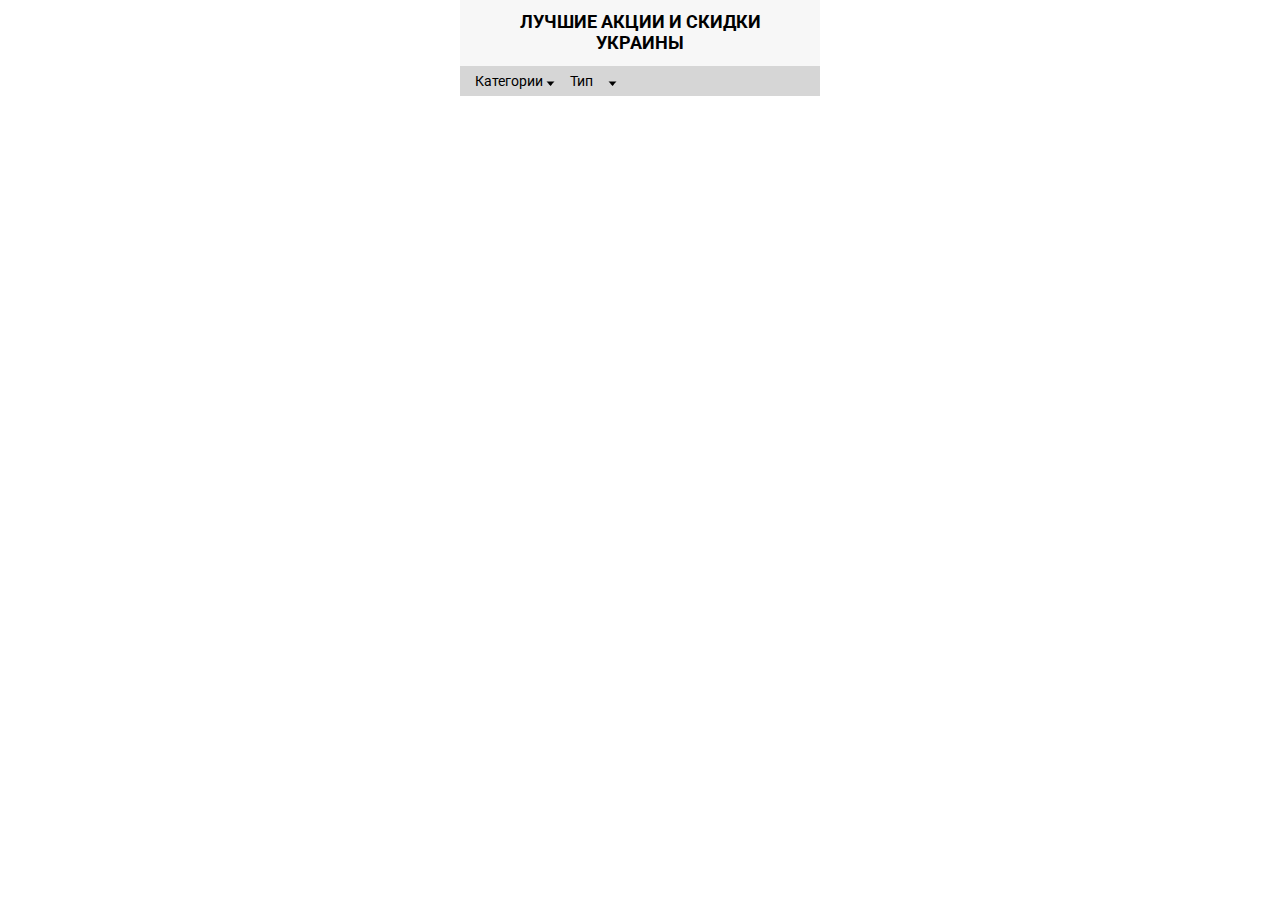
==== index.html @ d0452184 "first commit" ====
<!DOCTYPE html>
<html lang="en">
<head>
    <meta charset="UTF-8">
    <title>Top promotions</title>
    <link rel="stylesheet" href="style.css">
    <link href="https://fonts.googleapis.com/css?family=Roboto&display=swap" rel="stylesheet">

</head>
<body>
<div class="mob-bl">
    <header class="mob-bl__header">
        <div class="mob-bl__header-h">
            <p>Лучшие акции и скидки украины</p>
        </div>
        <div class="mob-bl__header-m">
            <div class="mob-bl__header-m-btn-wrap">
                <div class="mob-bl__header-m-btn mob-bl__header-m-btn--category">
                    <div class="mob-bl__header-m-btn-text">Категории</div>
                    <div class="mob-bl__header-m-btn-img-wrap">
                        <img class="mob-bl__header-m-btn-img mob-bl__header-m-btn-img--category" src="img/icon/arrow-down.png" alt="">
                    </div>
                </div>
                <div class="mob-bl__header-m-btn mob-bl__header-m-btn--type">Тип</div>
                <div class="mob-bl__header-m-btn-img-wrap">
                    <img class="mob-bl__header-m-btn-img mob-bl__header-m-btn-img--type" src="img/icon/arrow-down.png" alt="">
                </div>
            </div>
            <div></div>
        </div>
    </header>
</div>

<script src="js/jQuery_v3.4.1.js"></script>
<script src="js/main.js"></script>
</body>
</html>
---- style.css ----
/*styles for general block*/
html, body, p {
    margin: 0;
    padding: 0;
    font-size: 100%;
}


/*mob-promotion*/
.mob-bl{
    max-width: 360px;
    margin: 0 auto;
    font-family: 'Roboto', sans-serif;
}
.mob-bl__header {
    width: 100%;
}
.mob-bl__header-h {
    padding: 12px 15px;
    box-sizing: border-box;
    text-align: center;
    font-size: 1.1em;
    font-weight: bold;
    line-height: 21px;
    text-transform: uppercase;
    background: #F7F7F7;
}


/*mob-menu*/
.mob-bl__header-m {
    background: #D6D6D6;
}
.mob-bl__header-m-btn-wrap {
    padding: 7px 15px;
    display: flex;
    font-size: 14px;
    line-height: 16px;
}
.mob-bl__header-m-btn {
    margin-right: 15px;
    display: flex;
    align-items: center;
    cursor: pointer;
}
.mob-bl__header-m-btn-text {
    margin-right: 3px;
}
.main {
    transform: rotate(180deg);
}
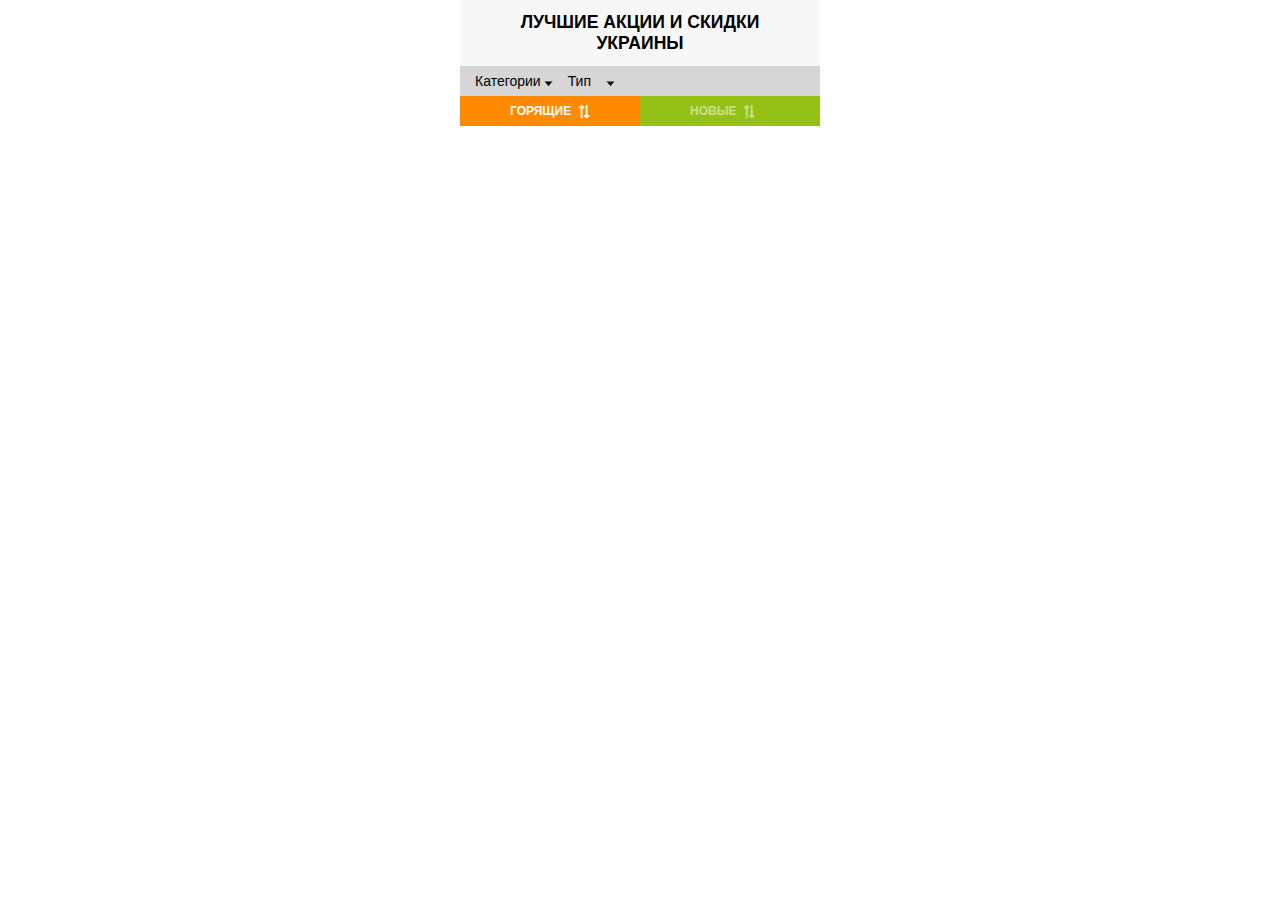
==== commit 8629e932: "tabs" ====
--- a/index.html
+++ b/index.html
@@ -3,9 +3,9 @@
 <head>
     <meta charset="UTF-8">
     <title>Top promotions</title>
-    <link rel="stylesheet" href="style.css">
-    <link href="https://fonts.googleapis.com/css?family=Roboto&display=swap" rel="stylesheet">
-
+    <link rel="stylesheet" href="css/style.css">
+    <link rel="stylesheet" href="css/libs/css/fontawesome.css">
+    <link rel="stylesheet" href="https://use.fontawesome.com/releases/v5.7.1/css/all.css">
 </head>
 <body>
 <div class="mob-bl">
@@ -13,21 +13,43 @@
         <div class="mob-bl__header-h">
             <p>Лучшие акции и скидки украины</p>
         </div>
-        <div class="mob-bl__header-m">
-            <div class="mob-bl__header-m-btn-wrap">
-                <div class="mob-bl__header-m-btn mob-bl__header-m-btn--category">
-                    <div class="mob-bl__header-m-btn-text">Категории</div>
-                    <div class="mob-bl__header-m-btn-img-wrap">
-                        <img class="mob-bl__header-m-btn-img mob-bl__header-m-btn-img--category" src="img/icon/arrow-down.png" alt="">
+        <div class="mob-bl__header-check">
+            <div class="mob-bl__header-check-btn-wrap">
+                <div class="mob-bl__header-check-btn mob-bl__header-check-btn--category">
+                    <div class="mob-bl__header-check-btn-text">Категории</div>
+                    <div class="mob-bl__header-check-btn-img-wrap">
+                        <img class="mob-bl__header-check-btn-img mob-bl__header-check-btn-img--category" src="img/icon/arrow-down.png" alt="">
                     </div>
                 </div>
-                <div class="mob-bl__header-m-btn mob-bl__header-m-btn--type">Тип</div>
-                <div class="mob-bl__header-m-btn-img-wrap">
-                    <img class="mob-bl__header-m-btn-img mob-bl__header-m-btn-img--type" src="img/icon/arrow-down.png" alt="">
+                <div class="mob-bl__header-check-btn mob-bl__header-check-btn--type">Тип</div>
+                <div class="mob-bl__header-check-btn-img-wrap">
+                    <img class="mob-bl__header-check-btn-img mob-bl__header-check-btn-img--type" src="img/icon/arrow-down.png" alt="">
                 </div>
             </div>
-            <div></div>
         </div>
+
+        <!--Tabs-->
+        <div class="mob-bl__tabs">
+            <button class="mob-bl__tab-link mob-bl__tab-link--orange" onclick="openTab(event, 'Hot')">
+                <p>Горящие</p>
+                <i class="fas fa-exchange-alt"></i>
+            </button>
+            <button class="mob-bl__tab-link mob-bl__tab-link--green" onclick="openTab(event, 'New')">
+                <p>Новые</p>
+                <i class="fas fa-exchange-alt"></i>
+            </button>
+        </div>
+
+        <div id="Hot" class="mob-bl__tab-content">
+            <div class="mob-bl__tab-swiper-wrap">
+
+            </div>
+        </div>
+        <div id="New" class="mob-bl__tab-content mob-bl__tab-content--new">
+            <h3>New</h3>
+        </div>
+        <!--End Tabs-->
+
     </header>
 </div>
 
--- a/css/style.css
+++ b/css/style.css
@@ -0,0 +1,87 @@
+/*styles for general block*/
+html, body, p {
+    margin: 0;
+    padding: 0;
+    font-size: 100%;
+}
+
+
+/*mob-promotion*/
+.mob-bl{
+    max-width: 360px;
+    margin: 0 auto;
+    font-family: 'Roboto', sans-serif;
+}
+.mob-bl__header {
+    width: 100%;
+}
+.mob-bl__header-h {
+    padding: 12px 15px;
+    box-sizing: border-box;
+    text-align: center;
+    font-size: 1.1em;
+    font-weight: bold;
+    line-height: 21px;
+    text-transform: uppercase;
+    background: #F7F7F7;
+}
+
+
+/*mob-menu*/
+.mob-bl__header-check {
+    background: #D6D6D6;
+}
+.mob-bl__header-check-btn-wrap {
+    padding: 7px 15px;
+    display: flex;
+    font-size: 14px;
+    line-height: 16px;
+}
+.mob-bl__header-check-btn {
+    margin-right: 15px;
+    display: flex;
+    align-items: center;
+    cursor: pointer;
+}
+.mob-bl__header-check-btn-text {
+    margin-right: 3px;
+}
+.main {
+    transform: rotate(180deg);
+}
+/*mob-tabs*/
+.mob-bl__tab-content--new {
+    display: none;
+}
+.mob-bl__tabs{
+    display: flex;
+}
+.mob-bl__tab-link {
+    width: 50%;
+    padding: 8px 50px;
+    text-transform: uppercase;
+    border: none;
+    color: #ffffff;
+    font-weight: bold;
+    cursor: pointer;
+    position: relative;
+    display: flex;
+    outline: none;
+}
+.mob-bl__tab-link p {
+    font-size: 12px;
+}
+.mob-bl__tab-link--orange {
+    background-color: #FF8A00;
+}
+.mob-bl__tab-link--green {
+    background-color: #95C117;
+
+}
+.mob-bl__tab-link .fas.fa-exchange-alt {
+    transform: rotate(90deg);
+    margin-left: 5px;
+}
+.mob-bl__tab-link--green .fas.fa-exchange-alt, .mob-bl__tab-link--green p {
+    opacity: 50%;
+}
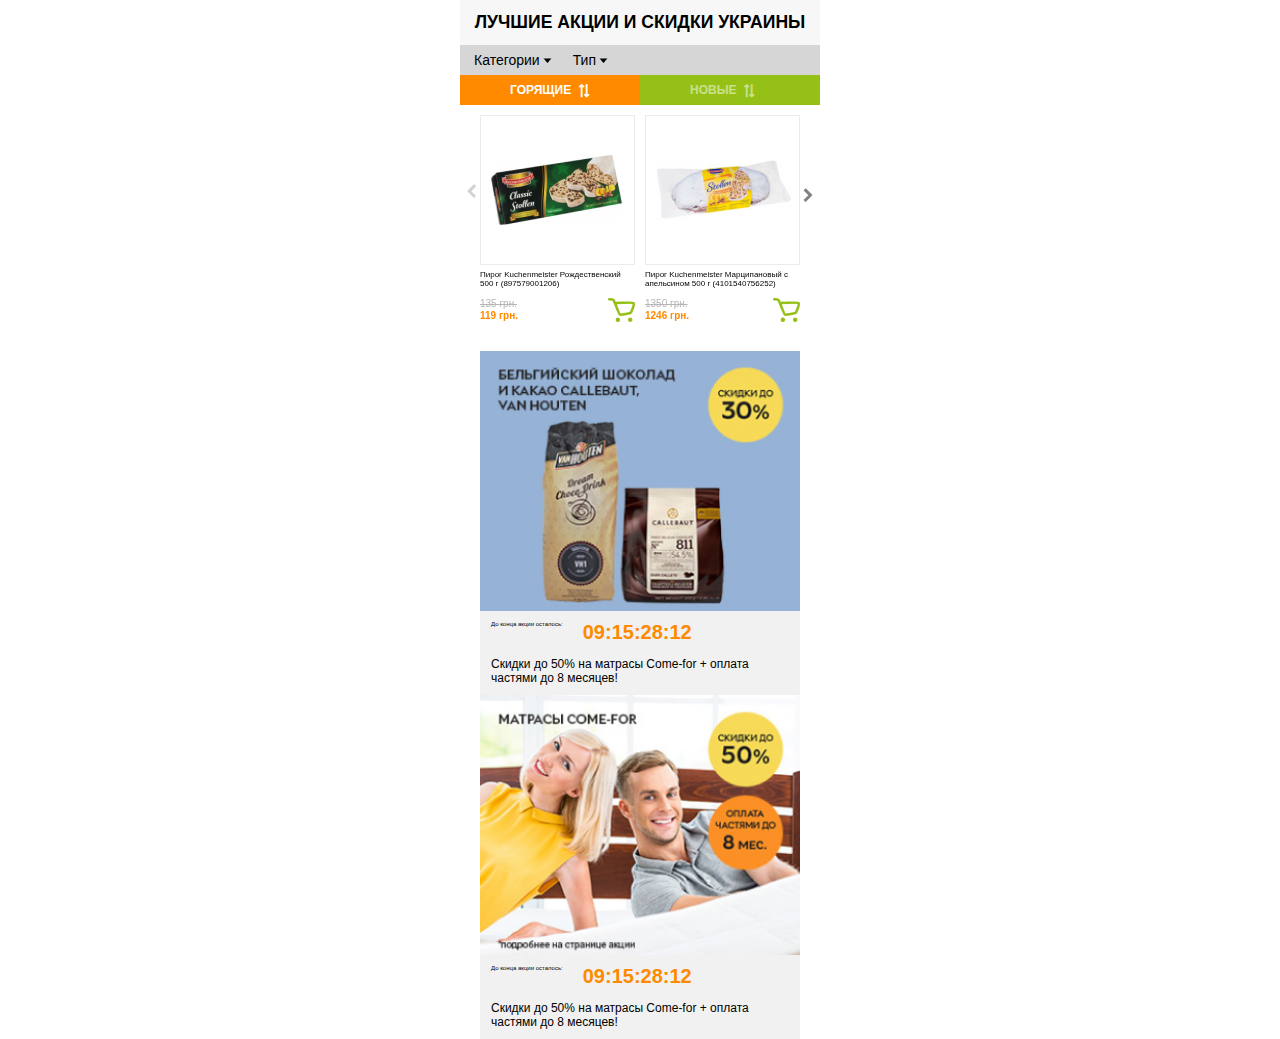
==== commit 2a50ce93: "almost ready" ====
--- a/index.html
+++ b/index.html
@@ -6,6 +6,8 @@
     <link rel="stylesheet" href="css/style.css">
     <link rel="stylesheet" href="css/libs/css/fontawesome.css">
     <link rel="stylesheet" href="https://use.fontawesome.com/releases/v5.7.1/css/all.css">
+    <link rel="stylesheet" href="css/swiper/swiper.min.css">
+    <meta name="viewport" content="width=device-width">
 </head>
 <body>
 <div class="mob-bl">
@@ -21,13 +23,86 @@
                         <img class="mob-bl__header-check-btn-img mob-bl__header-check-btn-img--category" src="img/icon/arrow-down.png" alt="">
                     </div>
                 </div>
-                <div class="mob-bl__header-check-btn mob-bl__header-check-btn--type">Тип</div>
-                <div class="mob-bl__header-check-btn-img-wrap">
-                    <img class="mob-bl__header-check-btn-img mob-bl__header-check-btn-img--type" src="img/icon/arrow-down.png" alt="">
-                </div>
-            </div>
-        </div>
-
+                <div class="mob-bl__header-check-btn mob-bl__header-check-btn--type">
+                    <div class="mob-bl__header-check-btn-text">Тип</div>
+                    <div class="mob-bl__header-check-btn-img-wrap">
+                        <img class="mob-bl__header-check-btn-img mob-bl__header-check-btn-img--type" src="img/icon/arrow-down.png" alt="">
+                    </div>
+                </div>
+            </div>
+            <div class="check-category">
+                <form action="">
+                    <div>
+                        <input type="checkbox" id="ind1" name="scales">
+                        <label for="ind1">Бытовая техника, интерьер</label>
+                    </div>
+                    <div>
+                        <input type="checkbox" id="ind2" name="scales">
+                        <label for="ind2">Компьютеры и ноутбуки</label>
+                    </div>
+                    <div>
+                        <input type="checkbox" id="ind3" name="scales">
+                        <label for="ind3">Бытовая техника, интерьер</label>
+                    </div>
+                    <div>
+                        <input type="checkbox" id="ind4" name="scales">
+                        <label for="ind4">Компьютеры и ноутбуки</label>
+                    </div>
+                    <div>
+                        <input type="checkbox" id="ind5" name="scales">
+                        <label for="ind5">Бытовая техника, интерьер</label>
+                    </div>
+                    <div>
+                        <input type="checkbox" id="ind6" name="scales">
+                        <label for="ind6">Компьютеры и ноутбуки</label>
+                    </div>
+                    <div>
+                        <input type="checkbox" id="ind7" name="scales">
+                        <label for="ind7">Бытовая техника, интерьер</label>
+                    </div>
+                    <div>
+                        <input type="checkbox" id="ind8" name="scales">
+                        <label for="ind8">Компьютеры и ноутбуки</label>
+                    </div>
+                    <div>
+                        <input type="checkbox" id="ind9" name="scales">
+                        <label for="ind9">Бытовая техника, интерьер</label>
+                    </div>
+                    <div>
+                        <input type="checkbox" id="ind10" name="scales">
+                        <label for="ind10">Компьютеры и ноутбуки</label>
+                    </div>
+                    <div class="check-category-btn">
+                        <button class="check-category-btn__reset" type="reset" value="Reset">Сбросить</button>
+                        <button class="check-category-btn__show">Показать</button>
+                    </div>
+                </form>
+            </div>
+            <div class="check-type">
+                <form action="">
+                    <div>
+                        <input type="checkbox" id="present" name="scales">
+                        <label for="present">С подарками</label>
+                    </div>
+                    <div>
+                        <input type="checkbox" id="stock" name="scales">
+                        <label for="stock">Со скидками</label>
+                    </div>
+                    <div>
+                        <input type="checkbox" id="prize" name="scales">
+                        <label for="prize">Розыгрыш призов</label>
+                    </div>
+                    <div>
+                        <input type="checkbox" id="novelty" name="scales">
+                        <label for="novelty">Новинка</label>
+                    </div>
+                    <div class="check-type-btn">
+                        <button class="check-type-btn__reset" type="reset" value="Reset">Сбросить</button>
+                        <button class="check-type-btn__show">Показать</button>
+                    </div>
+                </form>
+            </div>
+        </div>
         <!--Tabs-->
         <div class="mob-bl__tabs">
             <button class="mob-bl__tab-link mob-bl__tab-link--orange" onclick="openTab(event, 'Hot')">
@@ -43,6 +118,137 @@
         <div id="Hot" class="mob-bl__tab-content">
             <div class="mob-bl__tab-swiper-wrap">
 
+                <div class="mob-bl__tab-swiper-container swiper-container">
+                    <div class="mob-bl__tab-swiper-wrapper swiper-wrapper">
+                        <div class="mob-bl__tab-swiper-slide swiper-slide">
+
+                            <div class="mob-bl__tab-swiper-slide-wrap">
+                                <div class="mob-bl__tab-swiper-slide__img-wrap">
+                                    <img class="mob-bl__tab-swiper-slide__img" src="img/bg-img/stollen.png" alt="">
+                                </div>
+                                <div class="mob-bl__tab-swiper-slide__text-wrap">
+                                    <p>Пирог Kuchenmeister Рождественский 500 г (897579001206)</p>
+                                </div>
+                                <div class="mob-bl__tab-swiper-slide__price-wrap">
+                                    <div class="mob-bl__tab-swiper-slide__price-left">
+                                        <div class="mob-bl__tab-swiper-slide__price mob-bl__tab-swiper-slide__price--through">
+                                            <p>135 грн.</p>
+                                        </div>
+                                        <div class="mob-bl__tab-swiper-slide__price  mob-bl__tab-swiper-slide__price--orange">
+                                            <p>119 грн.</p>
+                                        </div>
+                                    </div>
+                                    <div class="mob-bl__tab-swiper-slide-basket">
+                                        <img src="img/icon/basket-green.png" alt="">
+                                    </div>
+                                </div>
+                            </div>
+
+                        </div>
+                        <div class="swiper-slide">
+
+                            <div class="mob-bl__tab-swiper-slide-wrap">
+                                <div class="mob-bl__tab-swiper-slide__img-wrap">
+                                    <img class="mob-bl__tab-swiper-slide__img" src="img/bg-img/stollen2.png" alt="">
+                                </div>
+                                <div class="mob-bl__tab-swiper-slide__text-wrap">
+                                    <p>Пирог Kuchenmeister Марципановый с апельсином 500 г (4101540756252)</p>
+                                </div>
+                                <div class="mob-bl__tab-swiper-slide__price-wrap">
+                                    <div class="mob-bl__tab-swiper-slide__price-left">
+                                        <div class="mob-bl__tab-swiper-slide__price mob-bl__tab-swiper-slide__price--through">
+                                            <p>1350 грн.</p>
+                                        </div>
+                                        <div class="mob-bl__tab-swiper-slide__price  mob-bl__tab-swiper-slide__price--orange">
+                                            <p>1246 грн.</p>
+                                        </div>
+                                    </div>
+                                    <div class="mob-bl__tab-swiper-slide-basket">
+                                        <img src="img/icon/basket-green.png" alt="">
+                                    </div>
+                                </div>
+                            </div>
+
+                        </div>
+                        <div class="swiper-slide">
+
+                            <div class="mob-bl__tab-swiper-slide-wrap">
+                                <div class="mob-bl__tab-swiper-slide__img-wrap">
+                                    <img class="mob-bl__tab-swiper-slide__img" src="img/bg-img/stollen2.png" alt="">
+                                </div>
+                                <div class="mob-bl__tab-swiper-slide__text-wrap">
+                                    <p>Пирог Kuchenmeister Марципановый с апельсином 500 г (4101540756252)</p>
+                                </div>
+                                <div class="mob-bl__tab-swiper-slide__price-wrap">
+                                    <div class="mob-bl__tab-swiper-slide__price-left">
+                                        <div class="mob-bl__tab-swiper-slide__price mob-bl__tab-swiper-slide__price--through">
+                                            <p>135 грн.</p>
+                                        </div>
+                                        <div class="mob-bl__tab-swiper-slide__price  mob-bl__tab-swiper-slide__price--orange">
+                                            <p>119 грн.</p>
+                                        </div>
+                                    </div>
+                                    <div class="mob-bl__tab-swiper-slide-basket">
+                                        <img src="img/icon/basket-green.png" alt="">
+                                    </div>
+                                </div>
+                            </div>
+
+                        </div>
+                        <div class="swiper-slide">
+
+                            <div class="mob-bl__tab-swiper-slide-wrap">
+                                <div class="mob-bl__tab-swiper-slide__img-wrap">
+                                    <img class="mob-bl__tab-swiper-slide__img" src="img/bg-img/stollen2.png" alt="">
+                                </div>
+                                <div class="mob-bl__tab-swiper-slide__text-wrap">
+                                    <p>Пирог Kuchenmeister Марципановый с апельсином 500 г (4101540756252)</p>
+                                </div>
+                                <div class="mob-bl__tab-swiper-slide__price-wrap">
+                                    <div class="mob-bl__tab-swiper-slide__price-left">
+                                        <div class="mob-bl__tab-swiper-slide__price mob-bl__tab-swiper-slide__price--through">
+                                            <p>135 грн.</p>
+                                        </div>
+                                        <div class="mob-bl__tab-swiper-slide__price  mob-bl__tab-swiper-slide__price--orange">
+                                            <p>119 грн.</p>
+                                        </div>
+                                    </div>
+                                    <div class="mob-bl__tab-swiper-slide-basket">
+                                        <img src="img/icon/basket-green.png" alt="">
+                                    </div>
+                                </div>
+                            </div>
+                        </div>
+                    </div>
+                    <!-- Add Arrows -->
+
+                </div>
+                <div class="mob-bl__tab-swiper-btn-next swiper-button-next"></div>
+                <div class="mob-bl__tab-swiper-btn-prev swiper-button-prev"></div>
+            </div>
+            <div class="stock">
+                <div class="stock__img-wrap"></div>
+                <div class="hours-bl">
+                    <div class="hours-bl__top">
+                        <p>До конца акции осталось:</p>
+                        <div class="hours-js">09:15:28:12</div>
+                    </div>
+                    <div class="hours-bl__bottom">
+                        <p>Скидки до 50% на матрасы Come-for + оплата частями до 8 месяцев!</p>
+                    </div>
+                </div>
+            </div>
+            <div class="stock stock--come-for">
+                <div class="stock__img-wrap stock__img-wrap--come-for"></div>
+                <div class="hours-bl">
+                    <div class="hours-bl__top">
+                        <p>До конца акции осталось:</p>
+                        <div class="hours-js">09:15:28:12</div>
+                    </div>
+                    <div class="hours-bl__bottom">
+                        <p>Скидки до 50% на матрасы Come-for + оплата частями до 8 месяцев!</p>
+                    </div>
+                </div>
             </div>
         </div>
         <div id="New" class="mob-bl__tab-content mob-bl__tab-content--new">
@@ -54,6 +260,8 @@
 </div>
 
 <script src="js/jQuery_v3.4.1.js"></script>
+<script src="js/swiper/swiper.min.js"></script>
 <script src="js/main.js"></script>
+
 </body>
 </html>--- a/css/style.css
+++ b/css/style.css
@@ -1,5 +1,5 @@
 /*styles for general block*/
-html, body, p {
+html, body, p, input {
     margin: 0;
     padding: 0;
     font-size: 100%;
@@ -16,7 +16,7 @@
     width: 100%;
 }
 .mob-bl__header-h {
-    padding: 12px 15px;
+    padding: 12px 14px;
     box-sizing: border-box;
     text-align: center;
     font-size: 1.1em;
@@ -27,18 +27,28 @@
 }
 
 
-/*mob-menu*/
+/*mob-check*/
+.mob-bl__header-check-btn-img {
+    transition: .3s;
+}
+.mob-bl__header-check-btn-img-wrap {
+    display: flex;
+    align-items: center;
+}
+.mob-bl__header-check-btn.mob-bl__header-check-btn--type {
+    margin-right: 3px;
+}
 .mob-bl__header-check {
     background: #D6D6D6;
 }
 .mob-bl__header-check-btn-wrap {
-    padding: 7px 15px;
+    padding: 7px 14px;
     display: flex;
     font-size: 14px;
     line-height: 16px;
 }
 .mob-bl__header-check-btn {
-    margin-right: 15px;
+    margin-right: 21px;
     display: flex;
     align-items: center;
     cursor: pointer;
@@ -85,3 +95,213 @@
 .mob-bl__tab-link--green .fas.fa-exchange-alt, .mob-bl__tab-link--green p {
     opacity: 50%;
 }
+.mob-bl__tab-swiper-slide__img-wrap {
+    box-sizing: border-box;
+    padding: 10px;
+    min-height: 150px;
+    border: 1px solid #ebebeb;
+    display: flex;
+    align-items: center;
+}
+.mob-bl__tab-swiper-wrap {
+    margin-top: 10px;
+}
+.mob-bl__tab-swiper-wrap{
+    position: relative;
+}
+.mob-bl__tab-swiper-btn-next.swiper-button-next{
+    right: -14px;
+    background-image: url("../img/icon/arr-right-slider.png");
+    display: block;
+    background-repeat: no-repeat;
+    top: 45%;
+    width: 11px;
+}
+.mob-bl__tab-swiper-btn-prev.swiper-button-prev{
+    left: -13px;
+    background-image: url("../img/icon/arr-left-slider.png");
+    display: block;
+    background-repeat: no-repeat;
+    top: 43%;
+    width: 11px;
+}
+.swiper-button-next {
+    display: none;
+}
+
+.mob-bl__tab-content {
+    padding: 0 20px;
+}
+.mob-bl__tab-swiper-btn-next.swiper-button-next:after,  .mob-bl__tab-swiper-btn-prev.swiper-button-prev:after {
+    content: '';
+}
+.mob-bl__tab-swiper-btn-next.swiper-button-next:focus,  .mob-bl__tab-swiper-btn-prev.swiper-button-prev:focus {
+    outline: none;
+}
+.mob-bl__tab-swiper-slide__text-wrap p {
+    font-size: 8px;
+    line-height: 9px;
+}
+.mob-bl__tab-swiper-slide__text-wrap {
+    margin-top: 5px;
+    margin-bottom: 10px;
+}
+.mob-bl__tab-swiper-slide__price p {
+    font-size: 10px;
+    line-height: 12px;
+}
+.mob-bl__tab-swiper-slide__price--through {
+    color: #B6B6B6;
+    text-decoration: line-through;
+}
+.mob-bl__tab-swiper-slide__price--orange {
+    color: #FF8A00;
+    font-weight: bold;
+}
+.mob-bl__tab-swiper-slide__price-wrap {
+    display: flex;
+    justify-content: space-between;
+}
+.stock {
+    margin-top: 25px;
+    min-height: 260px;
+}
+.stock__img-wrap {
+    background-image: url(../img/bg-img/belgey-chocolate.png);
+    background-size: cover;
+    height: 260px;
+}
+.hours-bl {
+    background-color: #F1F1F1;
+    padding: 10px 11px;
+}
+.hours-bl__top {
+    display: flex;
+}
+.hours-bl__top p {
+    font-size: 6px;
+    line-height: 7px;
+    margin-right: 20px;
+}
+.hours-js {
+    font-weight: bold;
+    font-size: 20px;
+    line-height: 23px;
+    text-align: center;
+    color: #FF8A00;
+}
+
+.hours-bl__bottom p {
+    font-size: 12px;
+    line-height: 14px;
+    color: #000000;
+    margin-top: 13px;
+}
+.stock--come-for {
+    margin-top: 0;
+}
+.stock__img-wrap.stock__img-wrap--come-for {
+    background-image: url(../img/bg-img/come-for.png);
+
+}
+.mob-bl__header-check {
+    position: relative;
+}
+.check-category, .check-type {
+    position: absolute;
+    width: 100%;
+    background-color: #F6F6F6;
+    z-index: 11;
+    top: 60px;
+    display: none;
+}
+.check-category--block, .check-type--block {
+    display: block;
+}
+
+.check-category form, .check-type form {
+    padding: 10px 14px;
+    background-color: #F6F6F6;
+}
+.check-category div, .check-type div {
+    margin-bottom: 26px;
+}
+
+
+input[type="checkbox"]:checked,
+input[type="checkbox"]:not(:checked)
+{
+    position: absolute;
+    left: -9999px;
+}
+input[type="checkbox"]:checked + label,
+input[type="checkbox"]:not(:checked) + label {
+    display: inline-block;
+    position: relative;
+    padding-left: 28px;
+    line-height: 20px;
+    cursor: pointer;
+}
+input[type="checkbox"]:checked + label:before,
+input[type="checkbox"]:not(:checked) + label:before {
+    content: "";
+    position: absolute;
+    left: 0px;
+    top: 0px;
+    width: 18px;
+    height: 18px;
+    border: 1px solid #E3E3E3;;
+    background-color: #ffffff;
+}
+input[type="checkbox"]:checked + label:before,
+input[type="checkbox"]:not(:checked) + label:before {
+    border-radius: 3px;
+}
+input[type="checkbox"]:checked + label:after,
+input[type="checkbox"]:not(:checked) + label:after {
+    content: "";
+    position: absolute;
+    -webkit-transition: all 0.2s ease;
+    -moz-transition: all 0.2s ease;
+    -o-transition: all 0.2s ease;
+    transition: all 0.2s ease;
+}
+input[type="checkbox"]:checked + label:after,
+input[type="checkbox"]:not(:checked) + label:after {
+    left: 3px;
+    top: 4px;
+    width: 10px;
+    height: 5px;
+    border-radius: 1px;
+    border-left: 4px solid #818181;;
+    border-bottom: 4px solid #818181;;
+    -webkit-transform: rotate(-45deg);
+    -moz-transform: rotate(-45deg);
+    -o-transform: rotate(-45deg);
+    -ms-transform: rotate(-45deg);
+    transform: rotate(-45deg);
+}
+input[type="checkbox"]:not(:checked) + label:after{
+    opacity: 0;
+}
+
+input[type="checkbox"]:checked + label:after{
+    opacity: 1;
+}
+.check-category-btn, .check-type-btn {
+    display: flex;
+    justify-content: space-between;
+}
+.check-category-btn__reset, .check-type-btn__reset, .check-category-btn__show, .check-type-btn__show {
+    background: #D6D6D6;
+    outline: none;
+    border: none;
+    color: #fff;
+    text-transform: uppercase;
+    width: 146px;
+    padding: 13px;
+    cursor: pointer;
+}
+.check-category-btn__show, .check-type-btn__show {
+    background: #95C117;
+}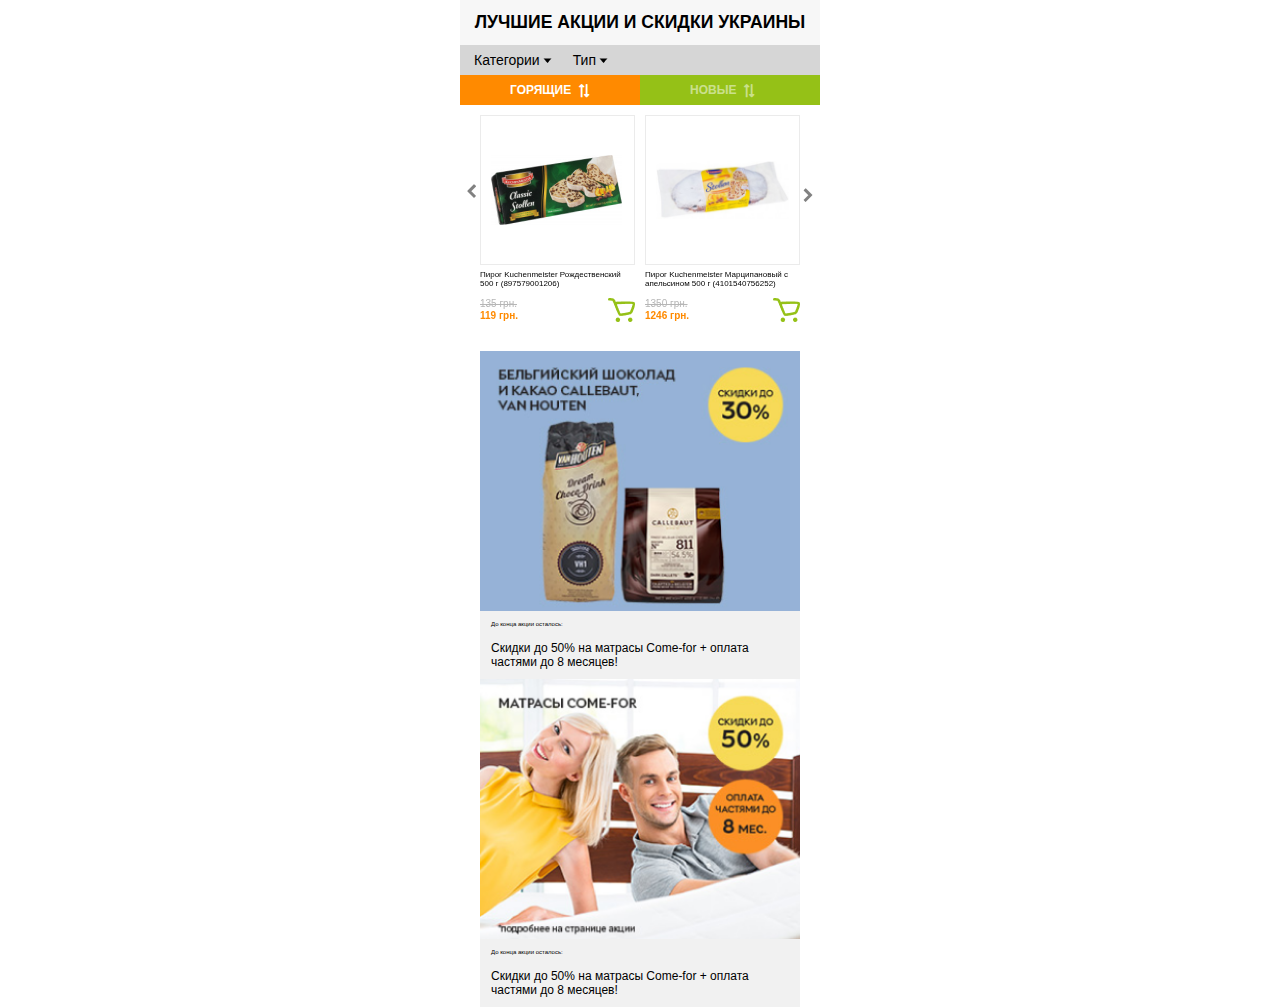
==== commit cbf7f585: "timer" ====
--- a/index.html
+++ b/index.html
@@ -226,6 +226,143 @@
                 <div class="mob-bl__tab-swiper-btn-next swiper-button-next"></div>
                 <div class="mob-bl__tab-swiper-btn-prev swiper-button-prev"></div>
             </div>
+            <a  href="page_stock.html" class="stock">
+                <div class="stock__img-wrap"></div>
+                <div class="hours-bl">
+                    <div class="hours-bl__top">
+                        <p>До конца акции осталось:</p>
+                        <div class="hours-js" id="hour-js"></div>
+                    </div>
+                    <div class="hours-bl__bottom">
+                        <p>Скидки до 50% на матрасы Come-for + оплата частями до 8 месяцев!</p>
+                    </div>
+                </div>
+            </a>
+            <a  href="page_stock.html" class="stock stock--come-for">
+                <div class="stock__img-wrap stock__img-wrap--come-for"></div>
+                <div class="hours-bl">
+                    <div class="hours-bl__top">
+                        <p>До конца акции осталось:</p>
+                        <div class="hours-js" id="hour-js-bot">
+                        </div>
+                    </div>
+                    <div class="hours-bl__bottom">
+                        <p>Скидки до 50% на матрасы Come-for + оплата частями до 8 месяцев!</p>
+                    </div>
+                </div>
+            </a>
+        </div>
+        <div id="New" class="mob-bl__tab-content mob-bl__tab-content--new">
+            <div class="mob-bl__tab-swiper-wrap">
+
+                <div class="mob-bl__tab-swiper-container swiper-container swiper-container-initialized swiper-container-horizontal">
+                    <div class="mob-bl__tab-swiper-wrapper swiper-wrapper" style="transform: translate3d(0px, 0px, 0px);">
+                        <div class="mob-bl__tab-swiper-slide swiper-slide swiper-slide-active" style="width: 155px; margin-right: 10px;">
+
+                            <div class="mob-bl__tab-swiper-slide-wrap">
+                                <div class="mob-bl__tab-swiper-slide__img-wrap">
+                                    <img class="mob-bl__tab-swiper-slide__img" src="img/bg-img/panda700.jpg" alt="">
+                                </div>
+                                <div class="mob-bl__tab-swiper-slide__text-wrap">
+                                    <p>Пирог Kuchenmeister Рождественский 500 г (897579001206)</p>
+                                </div>
+                                <div class="mob-bl__tab-swiper-slide__price-wrap">
+                                    <div class="mob-bl__tab-swiper-slide__price-left">
+                                        <div class="mob-bl__tab-swiper-slide__price mob-bl__tab-swiper-slide__price--through">
+                                            <p>135 грн.</p>
+                                        </div>
+                                        <div class="mob-bl__tab-swiper-slide__price  mob-bl__tab-swiper-slide__price--orange">
+                                            <p>119 грн.</p>
+                                        </div>
+                                    </div>
+                                    <div class="mob-bl__tab-swiper-slide-basket">
+                                        <img src="img/icon/basket-green.png" alt="">
+                                    </div>
+                                </div>
+                            </div>
+
+                        </div>
+                        <div class="swiper-slide swiper-slide-next" style="width: 155px; margin-right: 10px;">
+
+                            <div class="mob-bl__tab-swiper-slide-wrap">
+                                <div class="mob-bl__tab-swiper-slide__img-wrap">
+                                    <img class="mob-bl__tab-swiper-slide__img" src="img/bg-img/stollen2.png" alt="">
+                                </div>
+                                <div class="mob-bl__tab-swiper-slide__text-wrap">
+                                    <p>Пирог Kuchenmeister Марципановый с апельсином 500 г (4101540756252)</p>
+                                </div>
+                                <div class="mob-bl__tab-swiper-slide__price-wrap">
+                                    <div class="mob-bl__tab-swiper-slide__price-left">
+                                        <div class="mob-bl__tab-swiper-slide__price mob-bl__tab-swiper-slide__price--through">
+                                            <p>1350 грн.</p>
+                                        </div>
+                                        <div class="mob-bl__tab-swiper-slide__price  mob-bl__tab-swiper-slide__price--orange">
+                                            <p>1246 грн.</p>
+                                        </div>
+                                    </div>
+                                    <div class="mob-bl__tab-swiper-slide-basket">
+                                        <img src="img/icon/basket-green.png" alt="">
+                                    </div>
+                                </div>
+                            </div>
+
+                        </div>
+                        <div class="swiper-slide" style="width: 155px; margin-right: 10px;">
+
+                            <div class="mob-bl__tab-swiper-slide-wrap">
+                                <div class="mob-bl__tab-swiper-slide__img-wrap">
+                                    <img class="mob-bl__tab-swiper-slide__img" src="img/bg-img/stollen2.png" alt="">
+                                </div>
+                                <div class="mob-bl__tab-swiper-slide__text-wrap">
+                                    <p>Пирог Kuchenmeister Марципановый с апельсином 500 г (4101540756252)</p>
+                                </div>
+                                <div class="mob-bl__tab-swiper-slide__price-wrap">
+                                    <div class="mob-bl__tab-swiper-slide__price-left">
+                                        <div class="mob-bl__tab-swiper-slide__price mob-bl__tab-swiper-slide__price--through">
+                                            <p>135 грн.</p>
+                                        </div>
+                                        <div class="mob-bl__tab-swiper-slide__price  mob-bl__tab-swiper-slide__price--orange">
+                                            <p>119 грн.</p>
+                                        </div>
+                                    </div>
+                                    <div class="mob-bl__tab-swiper-slide-basket">
+                                        <img src="img/icon/basket-green.png" alt="">
+                                    </div>
+                                </div>
+                            </div>
+
+                        </div>
+                        <div class="swiper-slide" style="width: 155px; margin-right: 10px;">
+
+                            <div class="mob-bl__tab-swiper-slide-wrap">
+                                <div class="mob-bl__tab-swiper-slide__img-wrap">
+                                    <img class="mob-bl__tab-swiper-slide__img" src="img/bg-img/stollen2.png" alt="">
+                                </div>
+                                <div class="mob-bl__tab-swiper-slide__text-wrap">
+                                    <p>Пирог Kuchenmeister Марципановый с апельсином 500 г (4101540756252)</p>
+                                </div>
+                                <div class="mob-bl__tab-swiper-slide__price-wrap">
+                                    <div class="mob-bl__tab-swiper-slide__price-left">
+                                        <div class="mob-bl__tab-swiper-slide__price mob-bl__tab-swiper-slide__price--through">
+                                            <p>135 грн.</p>
+                                        </div>
+                                        <div class="mob-bl__tab-swiper-slide__price  mob-bl__tab-swiper-slide__price--orange">
+                                            <p>119 грн.</p>
+                                        </div>
+                                    </div>
+                                    <div class="mob-bl__tab-swiper-slide-basket">
+                                        <img src="img/icon/basket-green.png" alt="">
+                                    </div>
+                                </div>
+                            </div>
+                        </div>
+                    </div>
+                    <!-- Add Arrows -->
+
+                    <span class="swiper-notification" aria-live="assertive" aria-atomic="true"></span></div>
+                <div class="mob-bl__tab-swiper-btn-next swiper-button-next" tabindex="0" role="button" aria-label="Next slide" aria-disabled="false"></div>
+                <div class="mob-bl__tab-swiper-btn-prev swiper-button-prev swiper-button-disabled" tabindex="0" role="button" aria-label="Previous slide" aria-disabled="true"></div>
+            </div>
             <div class="stock">
                 <div class="stock__img-wrap"></div>
                 <div class="hours-bl">
@@ -251,9 +388,6 @@
                 </div>
             </div>
         </div>
-        <div id="New" class="mob-bl__tab-content mob-bl__tab-content--new">
-            <h3>New</h3>
-        </div>
         <!--End Tabs-->
 
     </header>
--- a/css/style.css
+++ b/css/style.css
@@ -165,6 +165,7 @@
 .stock {
     margin-top: 25px;
     min-height: 260px;
+    text-decoration: none;
 }
 .stock__img-wrap {
     background-image: url(../img/bg-img/belgey-chocolate.png);
@@ -212,7 +213,7 @@
     width: 100%;
     background-color: #F6F6F6;
     z-index: 11;
-    top: 60px;
+    top: 30px;
     display: none;
 }
 .check-category--block, .check-type--block {
@@ -304,4 +305,83 @@
 }
 .check-category-btn__show, .check-type-btn__show {
     background: #95C117;
+}
+.mob-bl__tab-swiper-slide__img-wrap img {
+    max-width: 100%;
+}
+.stock {
+    display: block;
+}
+/*page stock*/
+.mob-bl__stock-flex-row {
+    display: flex;
+    justify-content: space-between;
+}
+.mob-bl__stock-flex-el-wrap {
+    width: 150px;
+
+}
+.mob-bl__stock-flex-img-wrap {
+    border: 1px solid #EBEBEB;
+    min-height: 150px;
+    display: flex;
+    align-items: center;
+    justify-content: center;
+}
+.mob-bl__stock-flex-row {
+    margin-top: 20px;
+}
+.mob-bl__stock-flex-text {
+    margin-top: 10px;
+    margin-bottom: 15px;
+}
+.mob-bl__stock-flex-text p {
+    font-size: 8px;
+    line-height: 9px;
+}
+.mob-bl__stock-flex-left-price {
+    font-size: 10px;
+    line-height: 12px;
+    text-decoration-line: line-through;
+    color: #B6B6B6;
+}
+
+.mob-bl__stock-flex-left-price--orange {
+    color: #FF8A00;
+    font-weight: bold;
+}
+.mob-bl__stock-flex-left-bl {
+    display: flex;
+    justify-content: space-between;
+}
+.mob-bl__header-check-btn--back {
+    display: flex;
+    font-size: 14px;
+    line-height: 16px;
+    text-decoration: none;
+    color: #000;
+    align-items: center;
+
+}
+.mob-bl__header-check-btn--back:before {
+    background-image: url("../img/icon/arr-left.png");
+    background-repeat: no-repeat;
+    display: block;
+    content: '';
+    width: 8px;
+    height: 13px;
+    background-size: contain;
+    margin-right: 7px;
+}
+.hours-bl__top p {
+    color: #000;
+}
+.hours-js {
+    display: flex;
+    position: relative;
+    justify-content: center;
+}
+.hours-bl__top {
+    display: flex;
+    flex-direction: column;
 }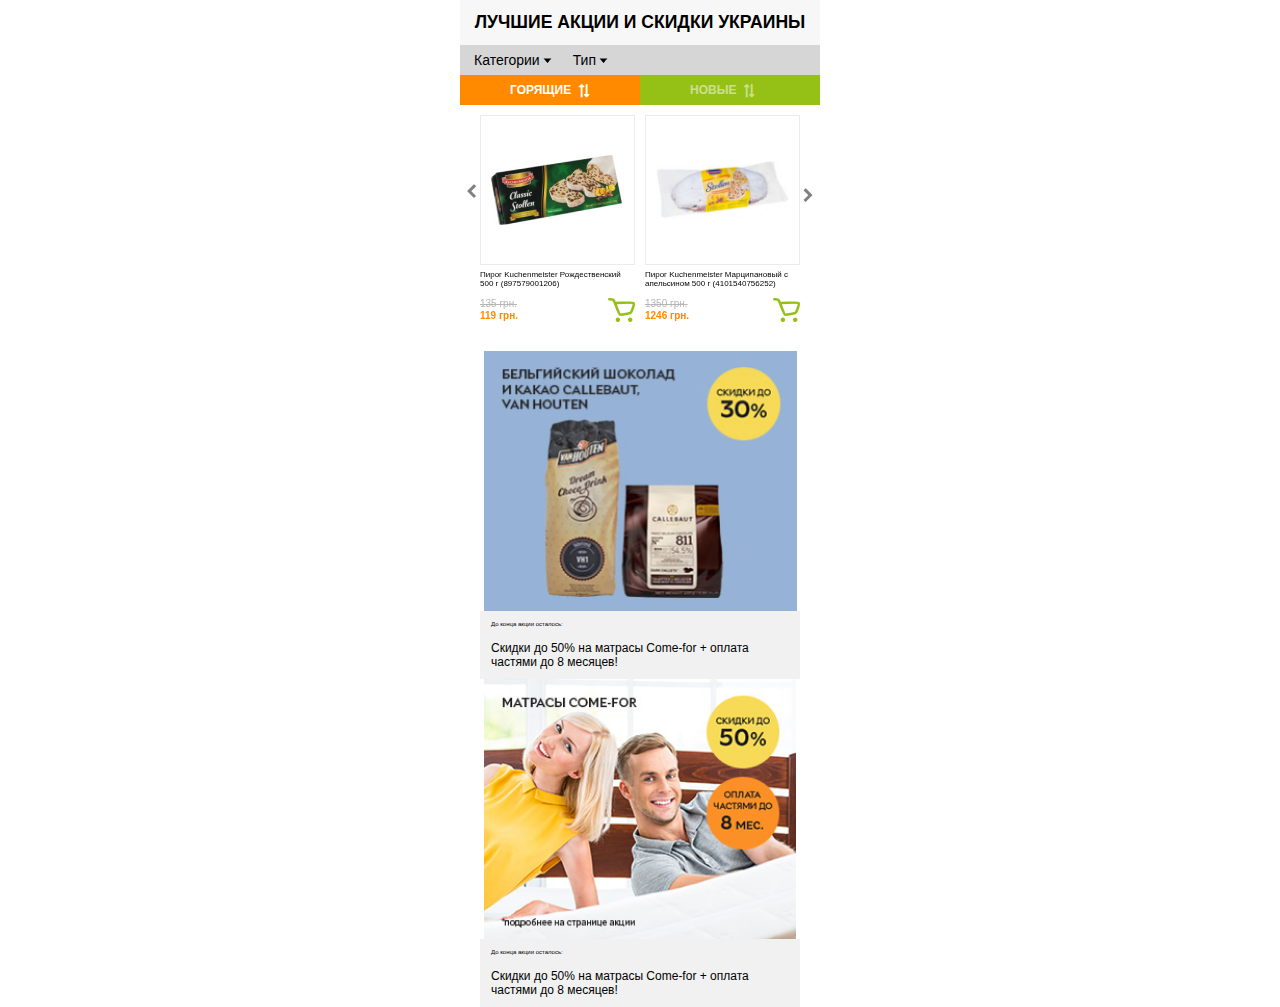
==== commit 5abd60ac: "all" ====
--- a/index.html
+++ b/index.html
@@ -3,10 +3,11 @@
 <head>
     <meta charset="UTF-8">
     <title>Top promotions</title>
-    <link rel="stylesheet" href="css/style.css">
+
     <link rel="stylesheet" href="css/libs/css/fontawesome.css">
     <link rel="stylesheet" href="https://use.fontawesome.com/releases/v5.7.1/css/all.css">
     <link rel="stylesheet" href="css/swiper/swiper.min.css">
+    <link rel="stylesheet" href="css/style.css">
     <meta name="viewport" content="width=device-width">
 </head>
 <body>
@@ -114,7 +115,6 @@
                 <i class="fas fa-exchange-alt"></i>
             </button>
         </div>
-
         <div id="Hot" class="mob-bl__tab-content">
             <div class="mob-bl__tab-swiper-wrap">
 
@@ -231,7 +231,14 @@
                 <div class="hours-bl">
                     <div class="hours-bl__top">
                         <p>До конца акции осталось:</p>
-                        <div class="hours-js" id="hour-js"></div>
+                        <div class="timer-wrap">
+                            <div id="timer">
+                                <div id="days"></div>
+                                <div id="hours"></div>
+                                <div id="minutes"></div>
+                                <div id="seconds"></div>
+                            </div>
+                        </div>
                     </div>
                     <div class="hours-bl__bottom">
                         <p>Скидки до 50% на матрасы Come-for + оплата частями до 8 месяцев!</p>
@@ -243,7 +250,13 @@
                 <div class="hours-bl">
                     <div class="hours-bl__top">
                         <p>До конца акции осталось:</p>
-                        <div class="hours-js" id="hour-js-bot">
+                        <div class="timer-wrap">
+                            <div id="timer-two">
+                                <div id="days-two"></div>
+                                <div id="hours-two"></div>
+                                <div id="minutes-two"></div>
+                                <div id="seconds-two"></div>
+                            </div>
                         </div>
                     </div>
                     <div class="hours-bl__bottom">
@@ -255,13 +268,13 @@
         <div id="New" class="mob-bl__tab-content mob-bl__tab-content--new">
             <div class="mob-bl__tab-swiper-wrap">
 
-                <div class="mob-bl__tab-swiper-container swiper-container swiper-container-initialized swiper-container-horizontal">
-                    <div class="mob-bl__tab-swiper-wrapper swiper-wrapper" style="transform: translate3d(0px, 0px, 0px);">
-                        <div class="mob-bl__tab-swiper-slide swiper-slide swiper-slide-active" style="width: 155px; margin-right: 10px;">
-
-                            <div class="mob-bl__tab-swiper-slide-wrap">
-                                <div class="mob-bl__tab-swiper-slide__img-wrap">
-                                    <img class="mob-bl__tab-swiper-slide__img" src="img/bg-img/panda700.jpg" alt="">
+                <div class="mob-bl__tab-swiper-container swiper-container">
+                    <div class="mob-bl__tab-swiper-wrapper swiper-wrapper">
+                        <div class="mob-bl__tab-swiper-slide swiper-slide">
+
+                            <div class="mob-bl__tab-swiper-slide-wrap">
+                                <div class="mob-bl__tab-swiper-slide__img-wrap">
+                                    <img class="mob-bl__tab-swiper-slide__img" src="img/bg-img/stollen2.png" alt="">
                                 </div>
                                 <div class="mob-bl__tab-swiper-slide__text-wrap">
                                     <p>Пирог Kuchenmeister Рождественский 500 г (897579001206)</p>
@@ -282,7 +295,7 @@
                             </div>
 
                         </div>
-                        <div class="swiper-slide swiper-slide-next" style="width: 155px; margin-right: 10px;">
+                        <div class="swiper-slide">
 
                             <div class="mob-bl__tab-swiper-slide-wrap">
                                 <div class="mob-bl__tab-swiper-slide__img-wrap">
@@ -307,32 +320,32 @@
                             </div>
 
                         </div>
-                        <div class="swiper-slide" style="width: 155px; margin-right: 10px;">
-
-                            <div class="mob-bl__tab-swiper-slide-wrap">
-                                <div class="mob-bl__tab-swiper-slide__img-wrap">
-                                    <img class="mob-bl__tab-swiper-slide__img" src="img/bg-img/stollen2.png" alt="">
-                                </div>
-                                <div class="mob-bl__tab-swiper-slide__text-wrap">
-                                    <p>Пирог Kuchenmeister Марципановый с апельсином 500 г (4101540756252)</p>
-                                </div>
-                                <div class="mob-bl__tab-swiper-slide__price-wrap">
-                                    <div class="mob-bl__tab-swiper-slide__price-left">
-                                        <div class="mob-bl__tab-swiper-slide__price mob-bl__tab-swiper-slide__price--through">
-                                            <p>135 грн.</p>
-                                        </div>
-                                        <div class="mob-bl__tab-swiper-slide__price  mob-bl__tab-swiper-slide__price--orange">
-                                            <p>119 грн.</p>
-                                        </div>
-                                    </div>
-                                    <div class="mob-bl__tab-swiper-slide-basket">
-                                        <img src="img/icon/basket-green.png" alt="">
-                                    </div>
-                                </div>
-                            </div>
-
-                        </div>
-                        <div class="swiper-slide" style="width: 155px; margin-right: 10px;">
+                        <div class="swiper-slide">
+
+                            <div class="mob-bl__tab-swiper-slide-wrap">
+                                <div class="mob-bl__tab-swiper-slide__img-wrap">
+                                    <img class="mob-bl__tab-swiper-slide__img" src="img/bg-img/stollen2.png" alt="">
+                                </div>
+                                <div class="mob-bl__tab-swiper-slide__text-wrap">
+                                    <p>Пирог Kuchenmeister Марципановый с апельсином 500 г (4101540756252)</p>
+                                </div>
+                                <div class="mob-bl__tab-swiper-slide__price-wrap">
+                                    <div class="mob-bl__tab-swiper-slide__price-left">
+                                        <div class="mob-bl__tab-swiper-slide__price mob-bl__tab-swiper-slide__price--through">
+                                            <p>135 грн.</p>
+                                        </div>
+                                        <div class="mob-bl__tab-swiper-slide__price  mob-bl__tab-swiper-slide__price--orange">
+                                            <p>119 грн.</p>
+                                        </div>
+                                    </div>
+                                    <div class="mob-bl__tab-swiper-slide-basket">
+                                        <img src="img/icon/basket-green.png" alt="">
+                                    </div>
+                                </div>
+                            </div>
+
+                        </div>
+                        <div class="swiper-slide">
 
                             <div class="mob-bl__tab-swiper-slide-wrap">
                                 <div class="mob-bl__tab-swiper-slide__img-wrap">
@@ -359,34 +372,48 @@
                     </div>
                     <!-- Add Arrows -->
 
-                    <span class="swiper-notification" aria-live="assertive" aria-atomic="true"></span></div>
-                <div class="mob-bl__tab-swiper-btn-next swiper-button-next" tabindex="0" role="button" aria-label="Next slide" aria-disabled="false"></div>
-                <div class="mob-bl__tab-swiper-btn-prev swiper-button-prev swiper-button-disabled" tabindex="0" role="button" aria-label="Previous slide" aria-disabled="true"></div>
+                </div>
+                <div class="mob-bl__tab-swiper-btn-next swiper-button-next"></div>
+                <div class="mob-bl__tab-swiper-btn-prev swiper-button-prev"></div>
             </div>
-            <div class="stock">
+            <a href="page_stock.html" class="stock">
                 <div class="stock__img-wrap"></div>
                 <div class="hours-bl">
                     <div class="hours-bl__top">
                         <p>До конца акции осталось:</p>
-                        <div class="hours-js">09:15:28:12</div>
+                        <div class="timer-wrap">
+                            <div id="timer-new">
+                                <div id="days-new"></div>
+                                <div id="hours-new"></div>
+                                <div id="minutes-new"></div>
+                                <div id="seconds-new"></div>
+                            </div>
+                        </div>
                     </div>
                     <div class="hours-bl__bottom">
                         <p>Скидки до 50% на матрасы Come-for + оплата частями до 8 месяцев!</p>
                     </div>
                 </div>
-            </div>
-            <div class="stock stock--come-for">
+            </a>
+            <a href="page_stock.html" class="stock stock--come-for">
                 <div class="stock__img-wrap stock__img-wrap--come-for"></div>
                 <div class="hours-bl">
                     <div class="hours-bl__top">
                         <p>До конца акции осталось:</p>
-                        <div class="hours-js">09:15:28:12</div>
+                        <div class="timer-wrap">
+                            <div id="timer-new2">
+                                <div id="days-new2"></div>
+                                <div id="hours-new2"></div>
+                                <div id="minutes-new2"></div>
+                                <div id="seconds-new2"></div>
+                            </div>
+                        </div>
                     </div>
                     <div class="hours-bl__bottom">
                         <p>Скидки до 50% на матрасы Come-for + оплата частями до 8 месяцев!</p>
                     </div>
                 </div>
-            </div>
+            </a>
         </div>
         <!--End Tabs-->
 
@@ -397,5 +424,6 @@
 <script src="js/swiper/swiper.min.js"></script>
 <script src="js/main.js"></script>
 
+
 </body>
 </html>--- a/css/style.css
+++ b/css/style.css
@@ -169,8 +169,10 @@
 }
 .stock__img-wrap {
     background-image: url(../img/bg-img/belgey-chocolate.png);
-    background-size: cover;
     height: 260px;
+    background-size: contain;
+    background-position: center;
+    background-repeat: no-repeat;
 }
 .hours-bl {
     background-color: #F1F1F1;
@@ -309,6 +311,9 @@
 .mob-bl__tab-swiper-slide__img-wrap img {
     max-width: 100%;
 }
+.mob-bl__tab-swiper-slide.swiper-slide.swiper-slide-active {
+
+}
 .stock {
     display: block;
 }
@@ -384,4 +389,61 @@
 .hours-bl__top {
     display: flex;
     flex-direction: column;
+}
+
+
+
+.timer-wrap {
+    display: flex;
+    margin: 0 auto;
+}
+#timer, #timer-two, #timer-stock, #timer-new, #timer-new2 {
+    display: flex;
+    line-height: 1;
+    font-size: 40px;
+    font-weight: bold;
+    justify-content: space-around;
+    width: 126px;
+}
+
+#timer  span, #timer-two span, #timer-stock span, #timer-new span, #timer-new2 span{
+    display: block;
+    font-size: 10px;
+    color: #000000;
+    font-weight: normal;
+    text-align: center;
+}
+
+#days, #days-two, #days-stock, #days-new, #days-new2  {
+    font-size: 20px;
+    color: #FF8A00;
+    position: relative;
+
+}
+#hours, #hours-two, #hours-stock,  #hours-new, #hours-new2 {
+    font-size: 20px;
+    color: #FF8A00;
+    position: relative;
+
+}
+#minutes, #minutes-two, #minutes-stock,  #minutes-new,  #minutes-new2 {
+    font-size: 20px;
+    color: #FF8A00;
+    position: relative;
+
+}
+#seconds, #seconds-two, #seconds-stock, #seconds-new, #seconds-new2 {
+    font-size: 20px;
+    color: #FF8A00;
+    position: relative;
+
+}
+
+#timer .points, #timer-two .points, #timer-stock .points, #timer-new .points, #timer-new2 .points  {
+    font-weight: bold;
+    position: absolute;
+    top: 0;
+    font-size: 19px;
+    color: #FF8A00;
+    left: 25px;
 }